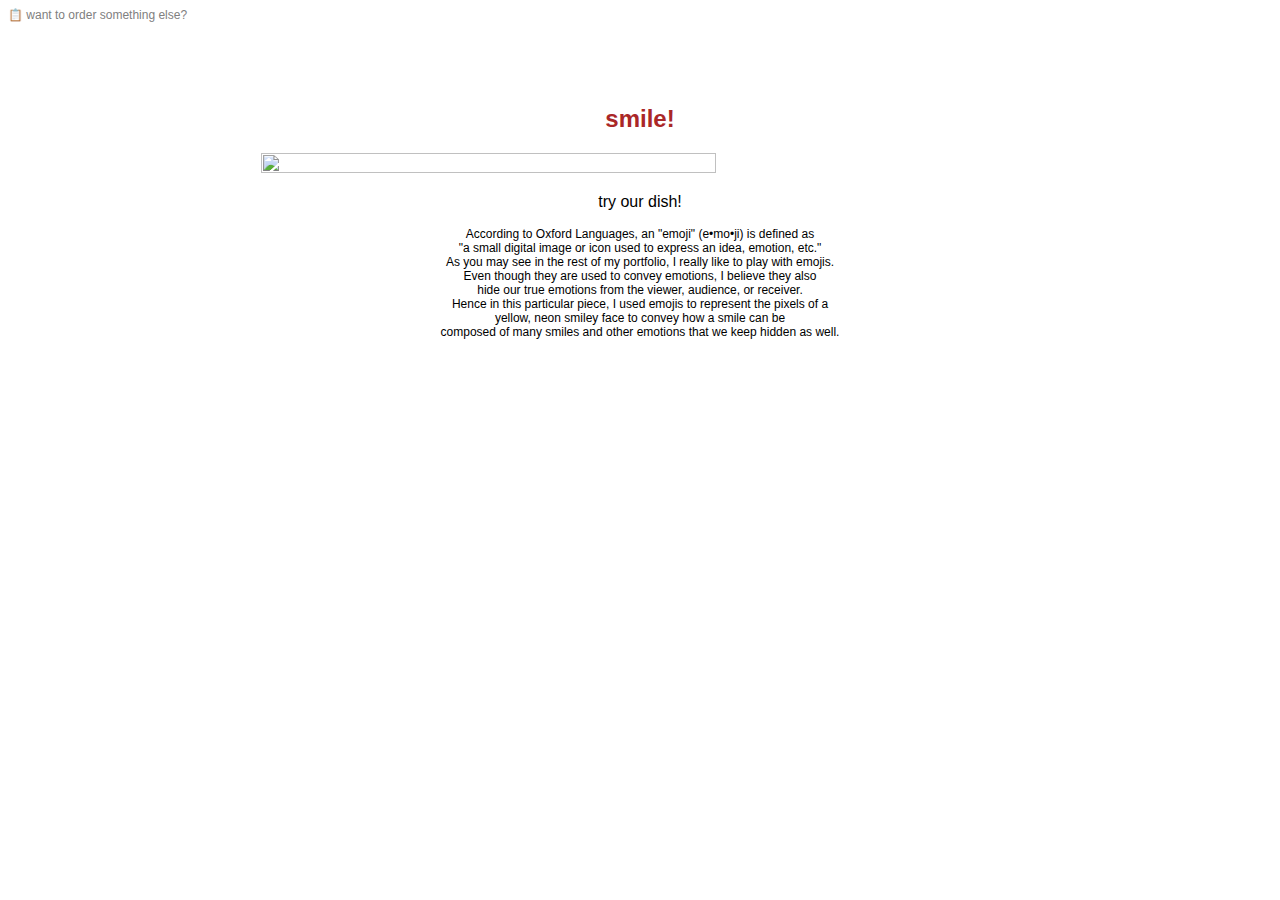
==== s1_a1.html @ 39bd0fa0 "Add files via upload" ====
<!DOCTYPE html>
<html lang="en">

<head>
    <meta charset="UTF-8">
    <meta http-equiv="X-UA-Compatible" content="IE=edge">
    <meta name="viewport" content="width=device-width, initial-scale=1.0">
    <link rel="stylesheet" href="style.css">
    <title>smile!</title>
</head>

<body>
    <a href="index.html"><div class="back">📋 want to order something else?</div></a>
    
    <h2 id="art-heading">smile!</h2>
    <img class="top" src="img/A2_Ascii.png">
    <img class="bottom" src="/img/A2_Ascii 2.png">
    <a id="link" href="https://codepen.io/chanyagracet/pen/eYjVxvG"><p>try our dish!</p></a>
    <p id="art-desc"> According to Oxford Languages, an "emoji" (e•mo•ji) is defined as <br>
        "a small digital image or icon used to express an idea, emotion, etc."
        <br>
        As you may see in the rest of my portfolio, I really like to play with emojis. <br>
        Even though they are used to convey emotions, I believe they also <br>hide our true emotions from the viewer, audience, or receiver.<br>
        Hence in this particular piece, I used emojis to represent the pixels of a <br>yellow, neon smiley face to convey how a smile can be<br> composed of many smiles and other emotions that we keep hidden as well.
    </p>

</body>
<script src="index.js">
</script>

</html>
---- style.css ----
@import url('https://fonts.googleapis.com/css2?family=Work+Sans:ital,wght@0,100;0,200;0,300;0,400;1,100;1,200;1,300&display=swap');

body {
    font-family: 'Inter', sans-serif;
}

#menu-title {
    top: 0%;
    text-align: center;
}

.modal {
    font-size: 12px;
    padding-bottom: 20px;
    display: none;
}

#discussion-heading {
    color: rgb(170, 39, 39);
}

span:hover {
    cursor: pointer;
    color: rgb(170, 39, 39);
}

#myBtn:hover {
    cursor: pointer;
    /* background-color: rgb(170, 39, 39); */
}

.modal-content {
    border: 1px solid rgb(170, 39, 39);
    border-radius: 5px;
    padding: 5px;
    letter-spacing: 2px;
}
#menulogo {
    width: 500px;
    height: auto;
    margin-left: 25%;
}

/* foo:hover, foo:focus {
    styles
} */

#styledtable {
    margin: 0% 10% 5% 10%;
    width: 80%;
    /* margin-top: 20%; */
    /* margin-bottom: 70%; */
}

#menu-st {
    color: brown;
    text-align: center;
    
}

.container {
    width:60%;
    height: auto;
    margin:0 auto;
    padding:10px 25px;
    border:1px solid rgb(170, 39, 39);
    background:#fff; 
}
#disclaimer {
    color: rgb(96, 23, 23);
    font-weight: 100;
}

#card {
    color: rgb(96, 23, 23);
    font-weight: 100;
    margin-top: 0;
}


#ingredients{
    margin-top: -5%;
    color: rgb(96, 23, 23);
}

#readings {
    text-align: center;
    letter-spacing: 5px;
}

#desc {
    margin-top: 0;
    margin-bottom: 0;
    font-weight: 200;
}
#price {
    font-size: 14px;
}

img {
    margin: 0% 20% -5% 20%;
    /* width: 80%; */
    width: 60%;
    height: 60%;
}

.top:hover {
    display:none;
}
.top:hover ~ .bottom {
    display: block;
    /* margin-top: 6%; */
    cursor: pointer;
}

.bottom {
    display: none;
}

#link {
    text-align: center;
    color: black;
    font-weight: 500;
}

#art-desc {
    font-size: 12px;
    text-align: center;
    padding-bottom: 5%;
}

#art-heading {
    padding-top: 5%;
    color: rgb(170, 39, 39);
    text-align: center;
}

.back {
    color: grey;
    font-size: 12px;
    font-weight: 100;
}

/* .back:hover {
    font: rgb(170, 39, 39);
    font-weight: 200;
} */

a:link { text-decoration: none; }


a:visited { 
    text-decoration: none;
}


a:hover { 
    text-decoration: none; 
}


a:active { text-decoration: none; }

#grace {
    font-weight: 500;
    text-align: center;
    color: rgb(121, 8, 8);
}
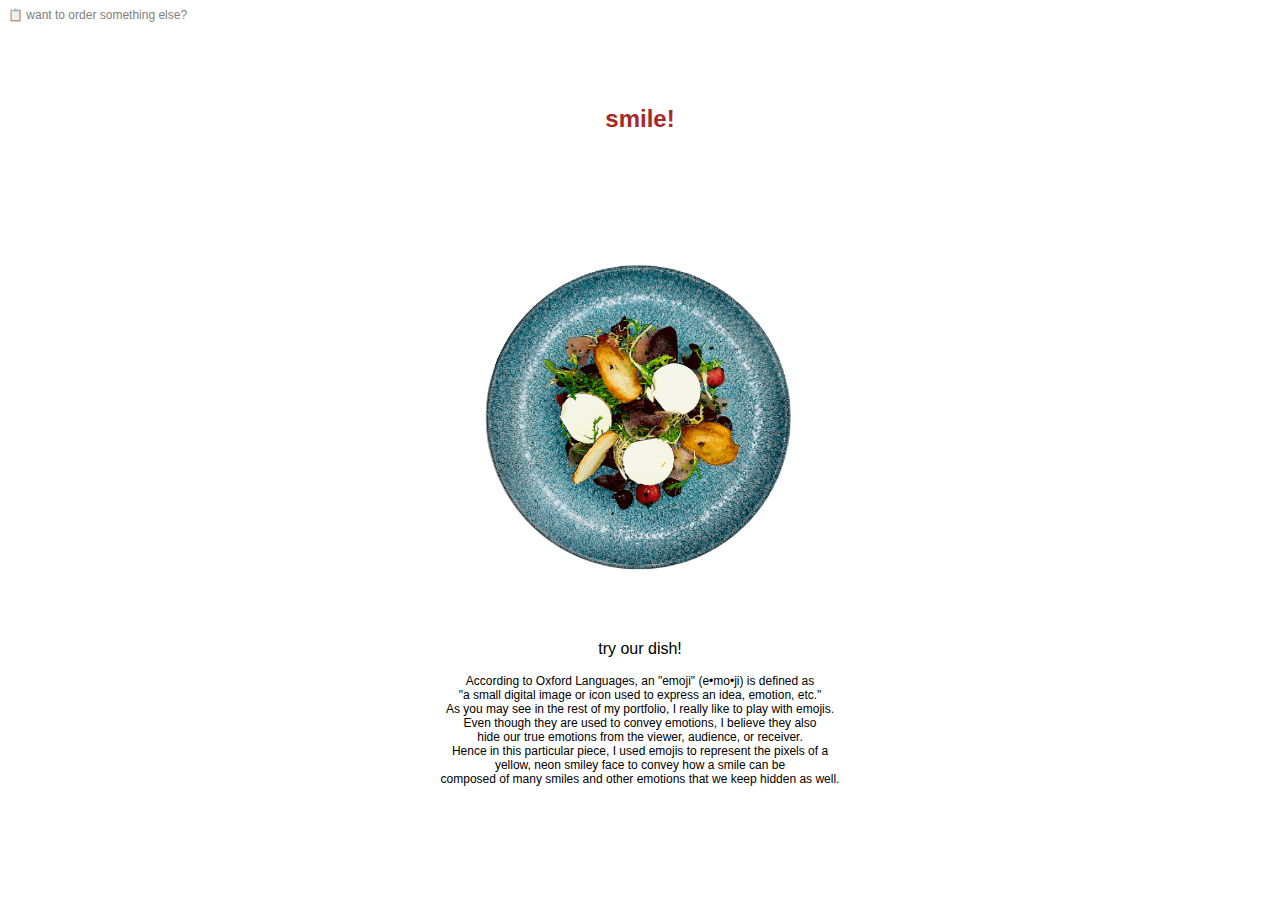
==== commit fd237952: "Update s1_a1.html" ====
--- a/s1_a1.html
+++ b/s1_a1.html
@@ -13,8 +13,8 @@
     <a href="index.html"><div class="back">📋 want to order something else?</div></a>
     
     <h2 id="art-heading">smile!</h2>
-    <img class="top" src="img/A2_Ascii.png">
-    <img class="bottom" src="/img/A2_Ascii 2.png">
+    <img class="top" src="A2_Ascii.png">
+    <img class="bottom" src="A2_Ascii 2.png">
     <a id="link" href="https://codepen.io/chanyagracet/pen/eYjVxvG"><p>try our dish!</p></a>
     <p id="art-desc"> According to Oxford Languages, an "emoji" (e•mo•ji) is defined as <br>
         "a small digital image or icon used to express an idea, emotion, etc."
@@ -28,4 +28,4 @@
 <script src="index.js">
 </script>
 
-</html>+</html>
